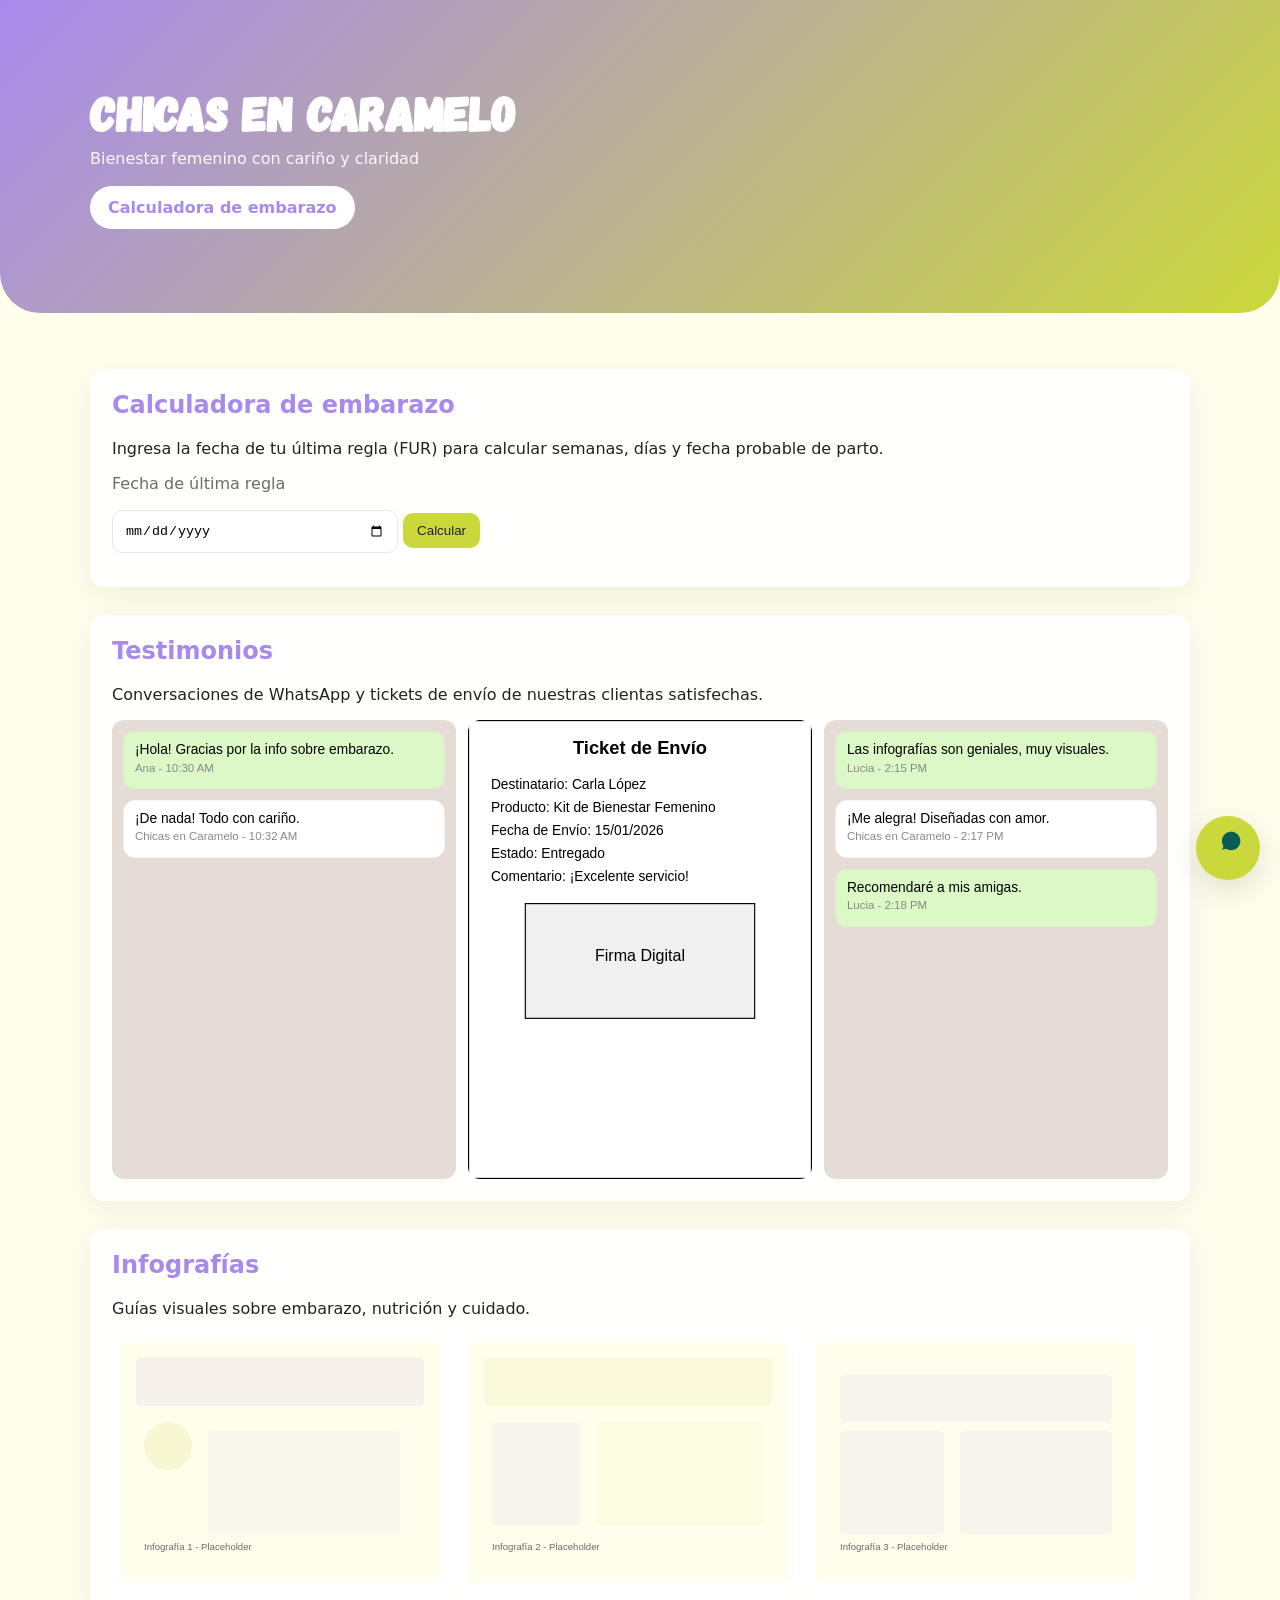
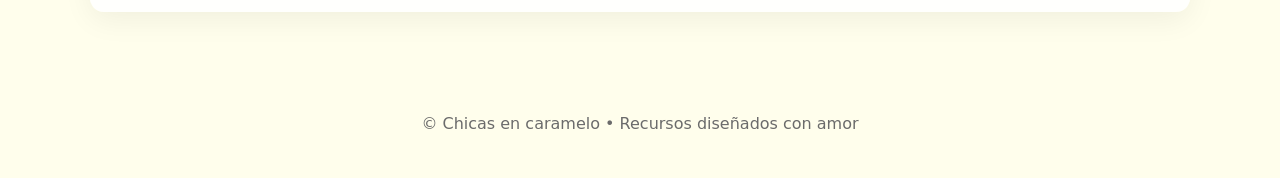
==== index.html @ 3e5d4b08 "Initial commit of MisoFaby site" ====
<!doctype html>
<html lang="es">
<head>
  <meta charset="utf-8">
  <meta name="viewport" content="width=device-width,initial-scale=1">
  <title>Chicas en caramelo — Bienvenida</title>
  <link rel="stylesheet" href="css/style.css">
</head>
<body>
  <header class="hero">
    <video class="hero-video" autoplay muted loop playsinline>
      <source src="assets/banner.mp4" type="video/mp4">
      Tu navegador no soporta video.
    </video>
    <div class="container">
      <h1 class="brand">Chicas en caramelo</h1>
      <p class="tag">Bienestar femenino con cariño y claridad</p>
      <a href="#calculator" class="cta">Calculadora de embarazo</a>
    </div>
  </header>

  <main class="container">
    <section id="calculator" class="card">
      <h2>Calculadora de embarazo</h2>
      <p>Ingresa la fecha de tu última regla (FUR) para calcular semanas, días y fecha probable de parto.</p>
      <form id="lmpForm">
        <label for="lmp">Fecha de última regla</label>
        <input type="date" id="lmp" name="lmp" required>
        <button type="submit" class="btn">Calcular</button>
      </form>
      <div id="result" class="result" aria-live="polite"></div>
    </section>

    <section id="testimonials" class="card">
      <h2>Testimonios</h2>
      <p>Conversaciones de WhatsApp y tickets de envío de nuestras clientas satisfechas.</p>
      <div class="testimonials-grid">
        <img src="assets/testimonio1.svg" alt="Testimonio 1" class="modal-img" data-full="assets/testimonio1.svg">
        <img src="assets/testimonio2.svg" alt="Testimonio 2" class="modal-img" data-full="assets/testimonio2.svg">
        <img src="assets/testimonio3.svg" alt="Testimonio 3" class="modal-img" data-full="assets/testimonio3.svg">
      </div>
    </section>

    <section id="infographics" class="card">
      <h2>Infografías</h2>
      <p>Guías visuales sobre embarazo, nutrición y cuidado.</p>
      <div class="infographics-grid">
        <img src="assets/infografia1.svg" alt="Infografía 1" class="modal-img" data-full="assets/infografia1.svg">
        <img src="assets/infografia2.svg" alt="Infografía 2" class="modal-img" data-full="assets/infografia2.svg">
        <img src="assets/infografia3.svg" alt="Infografía 3" class="modal-img" data-full="assets/infografia3.svg">
      </div>
    </section>
  </main>

  <a class="whatsapp-float" href="https://wa.me/56998427335?text=Me%20interesa%20el%20tratamiento%20e%20informaci%C3%B3n%20del%20mismo" target="_blank" rel="noopener noreferrer" aria-label="Contactar por WhatsApp" title="Contactar por WhatsApp">
    <img src="assets/whatsapp.svg" alt="WhatsApp">
  </a>

  <footer class="site-footer">
    <div class="container">© Chicas en caramelo • Recursos diseñados con amor</div>
  </footer>

  <!-- Modal -->
  <div id="modal" class="modal">
    <span class="close">&times;</span>
    <img class="modal-content" id="modal-img">
  </div>

  <script src="js/main.js"></script>
</body>
</html>
---- css/style.css ----
:root{
  --lima:#CBD83B;
  --morado:#A88AED;
  --cream:#FFFEEC;
  --bg: #fff;
  --muted: #6b6b6b;
  --radius: 14px;
  --container: 1100px;
}
@font-face {
  font-family: 'Gagalin';
  src: url('../fonts/gagalin/Gagalin-Regular.otf') format('opentype');
}
body{font-family:Inter, system-ui, -apple-system, 'Segoe UI', Roboto, 'Helvetica Neue', Arial; margin:0; background:var(--cream); color:#222}
.container{max-width:var(--container); margin:0 auto; padding:28px}
.hero{position:relative; overflow:hidden; background:linear-gradient(135deg,var(--morado),var(--lima)); color:#fff; padding:56px 0; border-bottom-left-radius:40px; border-bottom-right-radius:40px}
.hero-video{position:absolute; top:50%; left:50%; transform:translate(-50%,-50%); width:100%; height:100%; object-fit:cover; z-index:0; pointer-events:none}
.hero > .container{position:relative; z-index:1}
.brand{font-size:48px; margin:0 0 8px; font-weight:700; font-family: 'Gagalin', sans-serif}
.tag{margin:0 0 18px; opacity:0.95}
.cta{display:inline-block; background:#fff; color:var(--morado); padding:12px 18px; border-radius:999px; text-decoration:none; font-weight:600}
.card{background:rgba(255,255,255,0.9); margin:28px 0; padding:22px; border-radius:var(--radius); box-shadow:0 8px 30px rgba(0,0,0,0.06)}
h2{color:var(--morado); margin-top:0}
label{display:block; margin-bottom:8px; color:var(--muted)}
input[type=date]{padding:12px; border-radius:10px; border:1px solid #e6e6e6; width:100%; max-width:260px}
.btn{background:var(--lima); color:#222; padding:10px 14px; border-radius:10px; border:none; cursor:pointer; margin-top:12px}
.result{margin-top:12px; font-weight:600; color:var(--morado)}
.testimonials-grid{display:grid; grid-template-columns:repeat(auto-fit,minmax(200px,1fr)); gap:12px}
.modal-img{width:100%; border-radius:12px; cursor:pointer; transition:transform 0.2s}
.modal-img:hover{transform:scale(1.05)}
blockquote{background:linear-gradient(180deg,rgba(168,138,237,0.08),transparent); padding:16px; border-radius:12px}
.infographics-grid{display:flex; gap:12px; flex-wrap:wrap}
.infographics-grid img{width:100%; max-width:320px; border-radius:12px; background:#fff; padding:8px}
.whatsapp-float{position:fixed; right:20px; bottom:20px; width:64px; height:64px; border-radius:50%; background:var(--lima); display:flex; align-items:center; justify-content:center; box-shadow:0 10px 30px rgba(0,0,0,0.12); transition:transform .18s ease, box-shadow .18s ease}
.whatsapp-float:hover,.whatsapp-float:focus{transform:translateY(-6px) scale(1.03); box-shadow:0 18px 36px rgba(0,0,0,0.18); outline:4px solid rgba(168,138,237,0.12)}
.whatsapp-float img{width:34px; height:34px}

.cta{transition:transform .18s ease, box-shadow .18s ease}
.cta:hover{transform:translateY(-4px); box-shadow:0 12px 30px rgba(0,0,0,0.12)}
.site-footer{padding:18px 0; text-align:center; color:var(--muted)}

/* Modal styles */
.modal{display:none; position:fixed; z-index:1000; left:0; top:0; width:100%; height:100%; overflow:auto; background-color:rgba(0,0,0,0.8)}
.modal-content{max-width:90%; max-height:90%; margin:auto; display:block}
.close{position:absolute; top:15px; right:35px; color:#f1f1f1; font-size:40px; font-weight:bold; cursor:pointer}
.close:hover,.close:focus{color:#bbb}

@media(max-width:640px){.brand{font-size:32px}}
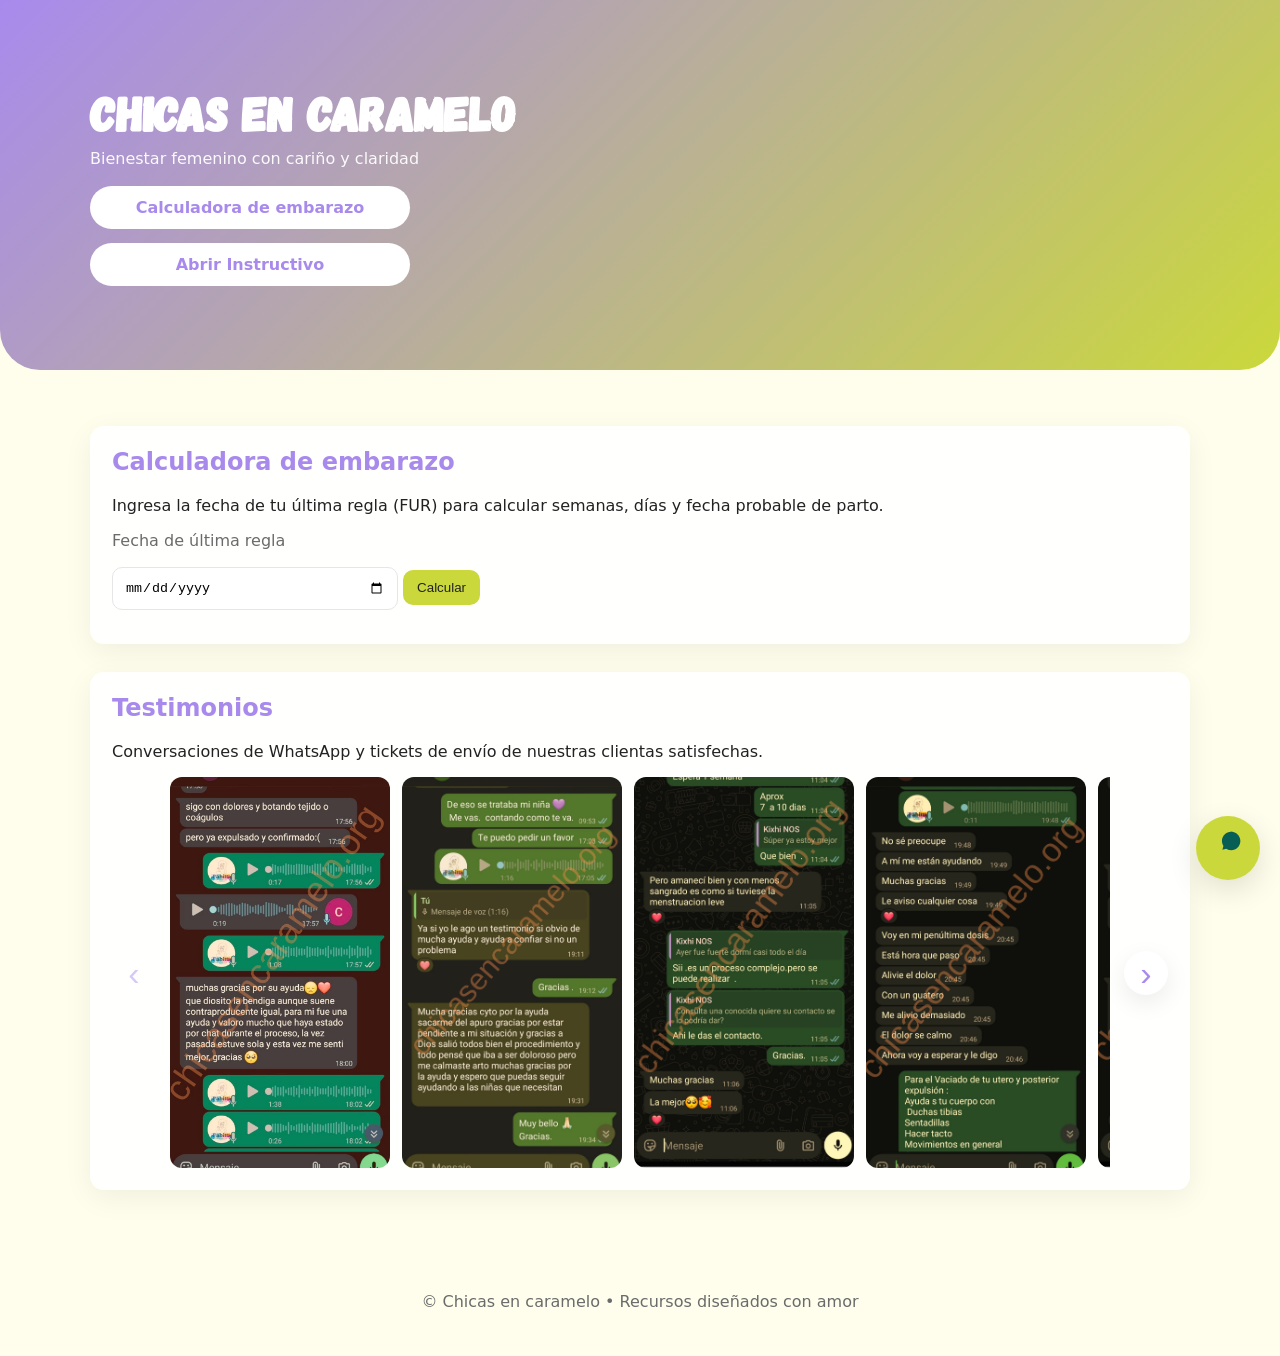
==== commit 81bb9fef: "Agrega instructivo flippingbook, testimonios y cambia contacto" ====
--- a/index.html
+++ b/index.html
@@ -16,6 +16,9 @@
       <h1 class="brand">Chicas en caramelo</h1>
       <p class="tag">Bienestar femenino con cariño y claridad</p>
       <a href="#calculator" class="cta">Calculadora de embarazo</a>
+      <div class="hero-resource">
+        <a href="hojeable.html" class="cta">Abrir Instructivo</a>
+      </div>
     </div>
   </header>
 
@@ -34,25 +37,24 @@
     <section id="testimonials" class="card">
       <h2>Testimonios</h2>
       <p>Conversaciones de WhatsApp y tickets de envío de nuestras clientas satisfechas.</p>
-      <div class="testimonials-grid">
-        <img src="assets/testimonio1.svg" alt="Testimonio 1" class="modal-img" data-full="assets/testimonio1.svg">
-        <img src="assets/testimonio2.svg" alt="Testimonio 2" class="modal-img" data-full="assets/testimonio2.svg">
-        <img src="assets/testimonio3.svg" alt="Testimonio 3" class="modal-img" data-full="assets/testimonio3.svg">
-      </div>
-    </section>
-
-    <section id="infographics" class="card">
-      <h2>Infografías</h2>
-      <p>Guías visuales sobre embarazo, nutrición y cuidado.</p>
-      <div class="infographics-grid">
-        <img src="assets/infografia1.svg" alt="Infografía 1" class="modal-img" data-full="assets/infografia1.svg">
-        <img src="assets/infografia2.svg" alt="Infografía 2" class="modal-img" data-full="assets/infografia2.svg">
-        <img src="assets/infografia3.svg" alt="Infografía 3" class="modal-img" data-full="assets/infografia3.svg">
+      <div class="testimonials-carousel">
+        <button class="carousel-btn" type="button" data-direction="prev" aria-label="Ver testimonios anteriores">‹</button>
+        <div class="testimonials-viewport">
+          <div class="testimonials-track">
+            <img src="assets/img/testimonios/historia1.jpg" alt="Testimonio 1" class="modal-img">
+            <img src="assets/img/testimonios/historia2.png" alt="Testimonio 2" class="modal-img">
+            <img src="assets/img/testimonios/historia3.png" alt="Testimonio 3" class="modal-img">
+            <img src="assets/img/testimonios/historia4.png" alt="Testimonio 4" class="modal-img">
+            <img src="assets/img/testimonios/historia5.png" alt="Testimonio 5" class="modal-img">
+            <img src="assets/img/testimonios/historia6.png" alt="Testimonio 6" class="modal-img">
+          </div>
+        </div>
+        <button class="carousel-btn" type="button" data-direction="next" aria-label="Ver más testimonios">›</button>
       </div>
     </section>
   </main>
 
-  <a class="whatsapp-float" href="https://wa.me/56998427335?text=Me%20interesa%20el%20tratamiento%20e%20informaci%C3%B3n%20del%20mismo" target="_blank" rel="noopener noreferrer" aria-label="Contactar por WhatsApp" title="Contactar por WhatsApp">
+  <a class="whatsapp-float" href="https://wa.me/56929666618?text=Me%20interesa%20el%20tratamiento%20e%20informaci%C3%B3n%20del%20mismo" target="_blank" rel="noopener noreferrer" aria-label="Contactar por WhatsApp" title="Contactar por WhatsApp">
     <img src="assets/whatsapp.svg" alt="WhatsApp">
   </a>
 
--- a/css/style.css
+++ b/css/style.css
@@ -19,13 +19,21 @@
 .brand{font-size:48px; margin:0 0 8px; font-weight:700; font-family: 'Gagalin', sans-serif}
 .tag{margin:0 0 18px; opacity:0.95}
 .cta{display:inline-block; background:#fff; color:var(--morado); padding:12px 18px; border-radius:999px; text-decoration:none; font-weight:600}
+.hero .cta{width:320px; max-width:100%; text-align:center; box-sizing:border-box}
+.hero-resource{margin-top:14px}
 .card{background:rgba(255,255,255,0.9); margin:28px 0; padding:22px; border-radius:var(--radius); box-shadow:0 8px 30px rgba(0,0,0,0.06)}
 h2{color:var(--morado); margin-top:0}
 label{display:block; margin-bottom:8px; color:var(--muted)}
 input[type=date]{padding:12px; border-radius:10px; border:1px solid #e6e6e6; width:100%; max-width:260px}
 .btn{background:var(--lima); color:#222; padding:10px 14px; border-radius:10px; border:none; cursor:pointer; margin-top:12px}
 .result{margin-top:12px; font-weight:600; color:var(--morado)}
-.testimonials-grid{display:grid; grid-template-columns:repeat(auto-fit,minmax(200px,1fr)); gap:12px}
+.testimonials-carousel{display:flex; align-items:center; gap:14px}
+.testimonials-viewport{overflow:hidden; flex:1}
+.testimonials-track{display:flex; gap:12px; flex-wrap:nowrap; transition:transform .25s ease; will-change:transform}
+.testimonials-track .modal-img{flex:0 0 220px; width:220px; max-width:none; aspect-ratio:9/16; object-fit:cover; scroll-snap-align:start}
+.carousel-btn{width:44px; height:44px; border:none; border-radius:50%; background:#fff; color:var(--morado); font-size:34px; line-height:1; display:flex; align-items:center; justify-content:center; cursor:pointer; box-shadow:0 8px 24px rgba(0,0,0,0.08); transition:transform .18s ease, box-shadow .18s ease, opacity .18s ease}
+.carousel-btn:hover,.carousel-btn:focus{transform:translateY(-2px); box-shadow:0 12px 28px rgba(0,0,0,0.12)}
+.carousel-btn:disabled{opacity:.45; cursor:default; transform:none; box-shadow:none}
 .modal-img{width:100%; border-radius:12px; cursor:pointer; transition:transform 0.2s}
 .modal-img:hover{transform:scale(1.05)}
 blockquote{background:linear-gradient(180deg,rgba(168,138,237,0.08),transparent); padding:16px; border-radius:12px}
@@ -45,4 +53,4 @@
 .close{position:absolute; top:15px; right:35px; color:#f1f1f1; font-size:40px; font-weight:bold; cursor:pointer}
 .close:hover,.close:focus{color:#bbb}
 
-@media(max-width:640px){.brand{font-size:32px}}+@media(max-width:640px){.brand{font-size:32px}.hero-resource{max-width:none}.testimonials-carousel{gap:8px}.testimonials-track .modal-img{flex-basis:180px;width:180px}.carousel-btn{width:38px;height:38px;font-size:28px}}
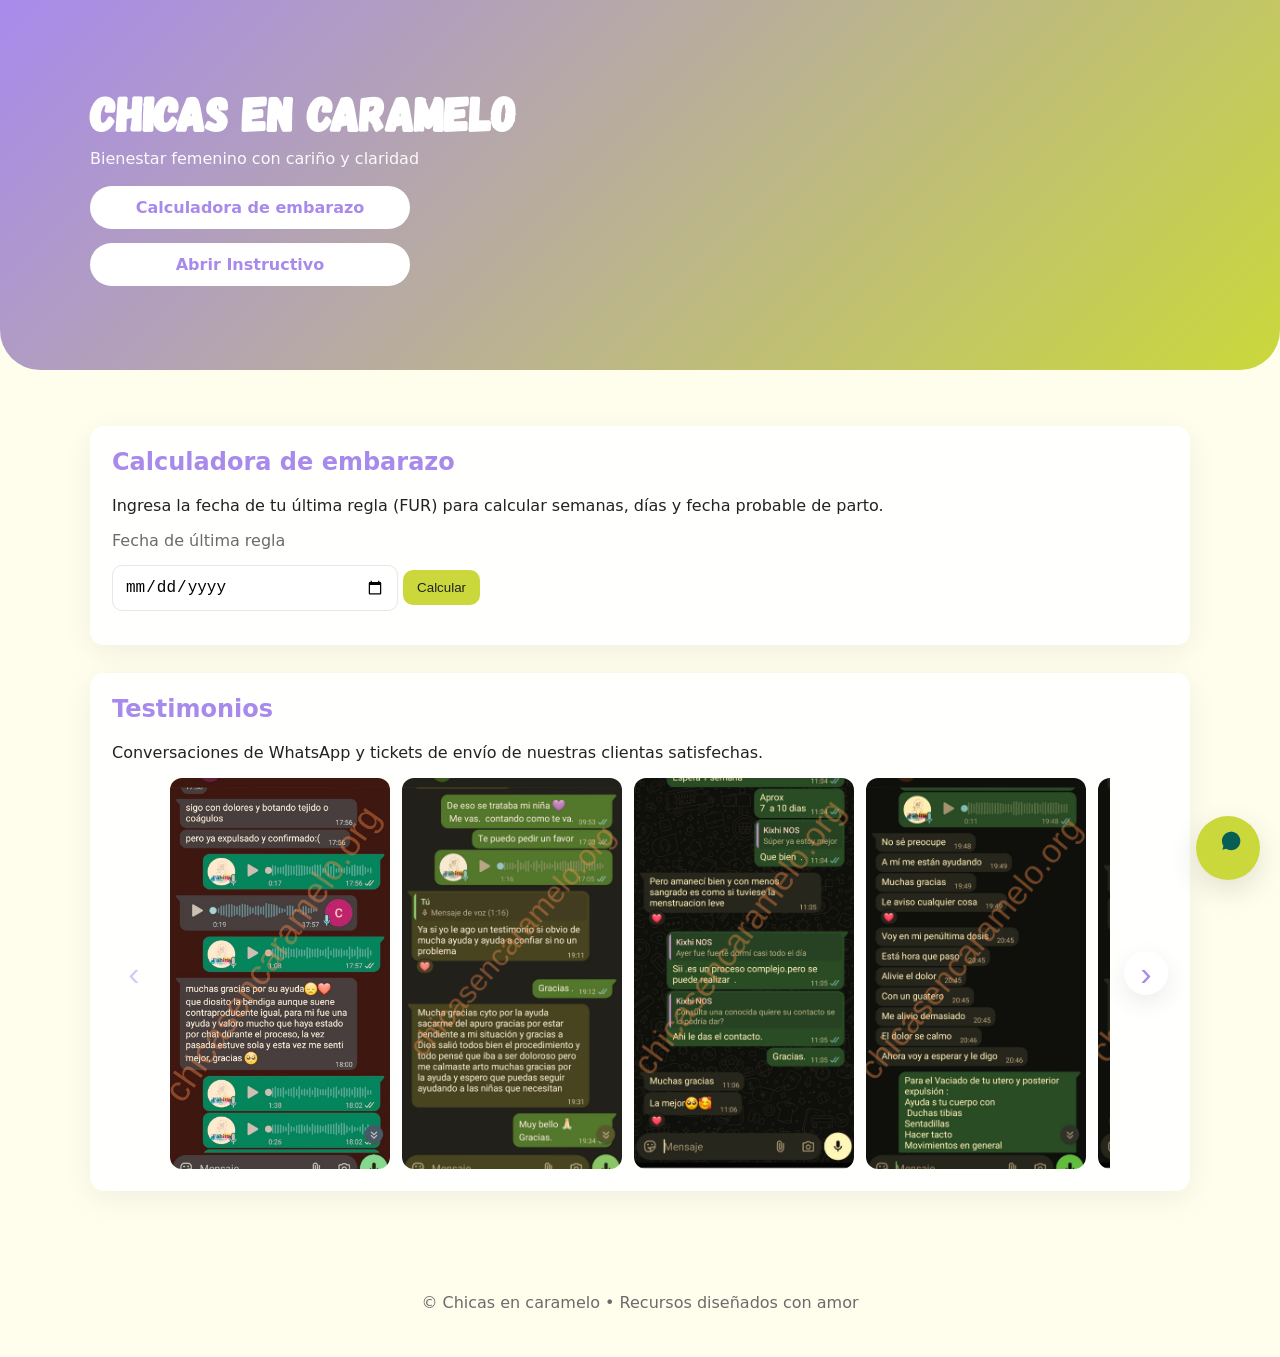
==== commit 8388402b: "obs" ====
--- a/index.html
+++ b/index.html
@@ -3,10 +3,12 @@
 <head>
   <meta charset="utf-8">
   <meta name="viewport" content="width=device-width,initial-scale=1">
+  <meta name="referrer" content="no-referrer">
+  <meta http-equiv="X-UA-Compatible" content="IE=edge">
   <title>Chicas en caramelo — Bienvenida</title>
   <link rel="stylesheet" href="css/style.css">
 </head>
-<body>
+<body data-protected="content">
   <header class="hero">
     <video class="hero-video" autoplay muted loop playsinline>
       <source src="assets/banner.mp4" type="video/mp4">
@@ -17,7 +19,7 @@
       <p class="tag">Bienestar femenino con cariño y claridad</p>
       <a href="#calculator" class="cta">Calculadora de embarazo</a>
       <div class="hero-resource">
-        <a href="hojeable.html" class="cta">Abrir Instructivo</a>
+        <a href="hojeable.html?v=20260402" class="cta">Abrir Instructivo</a>
       </div>
     </div>
   </header>
--- a/css/style.css
+++ b/css/style.css
@@ -1,3 +1,12 @@
+* {
+  -webkit-user-select: none;
+  -moz-user-select: none;
+  -ms-user-select: none;
+  user-select: none;
+  -webkit-touch-callout: none;
+  pointer-events: auto;
+}
+
 :root{
   --lima:#CBD83B;
   --morado:#A88AED;
@@ -53,4 +62,46 @@
 .close{position:absolute; top:15px; right:35px; color:#f1f1f1; font-size:40px; font-weight:bold; cursor:pointer}
 .close:hover,.close:focus{color:#bbb}
 
-@media(max-width:640px){.brand{font-size:32px}.hero-resource{max-width:none}.testimonials-carousel{gap:8px}.testimonials-track .modal-img{flex-basis:180px;width:180px}.carousel-btn{width:38px;height:38px;font-size:28px}}+@media(max-width:640px){.brand{font-size:32px}.hero-resource{max-width:none}.testimonials-carousel{gap:8px}.testimonials-track .modal-img{flex-basis:180px;width:180px}.carousel-btn{width:38px;height:38px;font-size:28px}}
+
+/* Protección contra capturas de pantalla */
+@media print {
+  body {
+    display: none !important;
+  }
+}
+
+/* Watermark invisible para rastreo */
+body::before {
+  content: attr(data-protected);
+  position: fixed;
+  top: -9999px;
+  left: -9999px;
+  font-size: 1px;
+  color: rgba(255, 0, 0, 0.01);
+  opacity: 0.01;
+}
+
+/* Bloquear selección */
+img {
+  -webkit-user-drag: none;
+  user-select: none;
+  -webkit-user-select: none;
+  -moz-user-select: none;
+}
+
+/* Impedir zoom en inputs */
+input, textarea {
+  font-size: 16px !important;
+  -webkit-user-select: text;
+  user-select: text;
+}
+
+body {
+  -webkit-print-color-adjust: exact;
+  print-color-adjust: exact;
+  -webkit-user-select: none;
+  -moz-user-select: none;
+  -ms-user-select: none;
+  user-select: none;
+}
